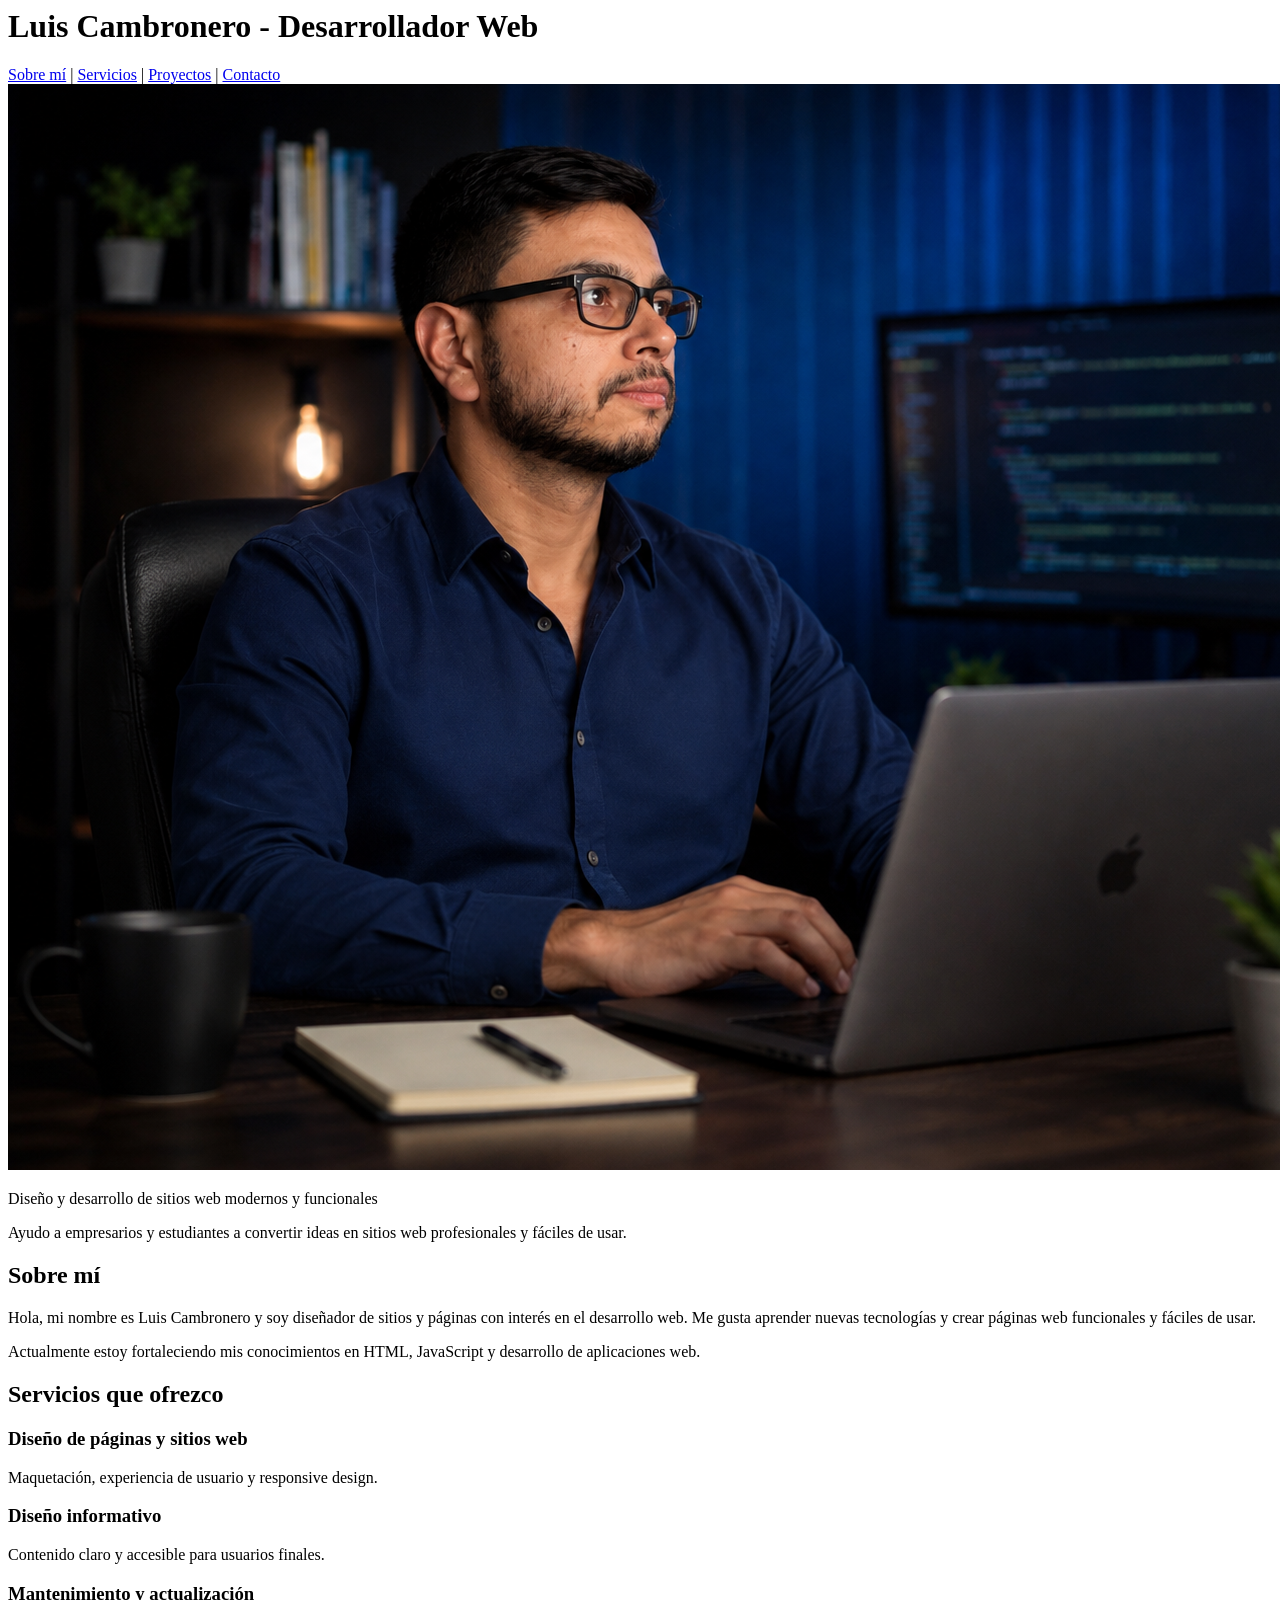
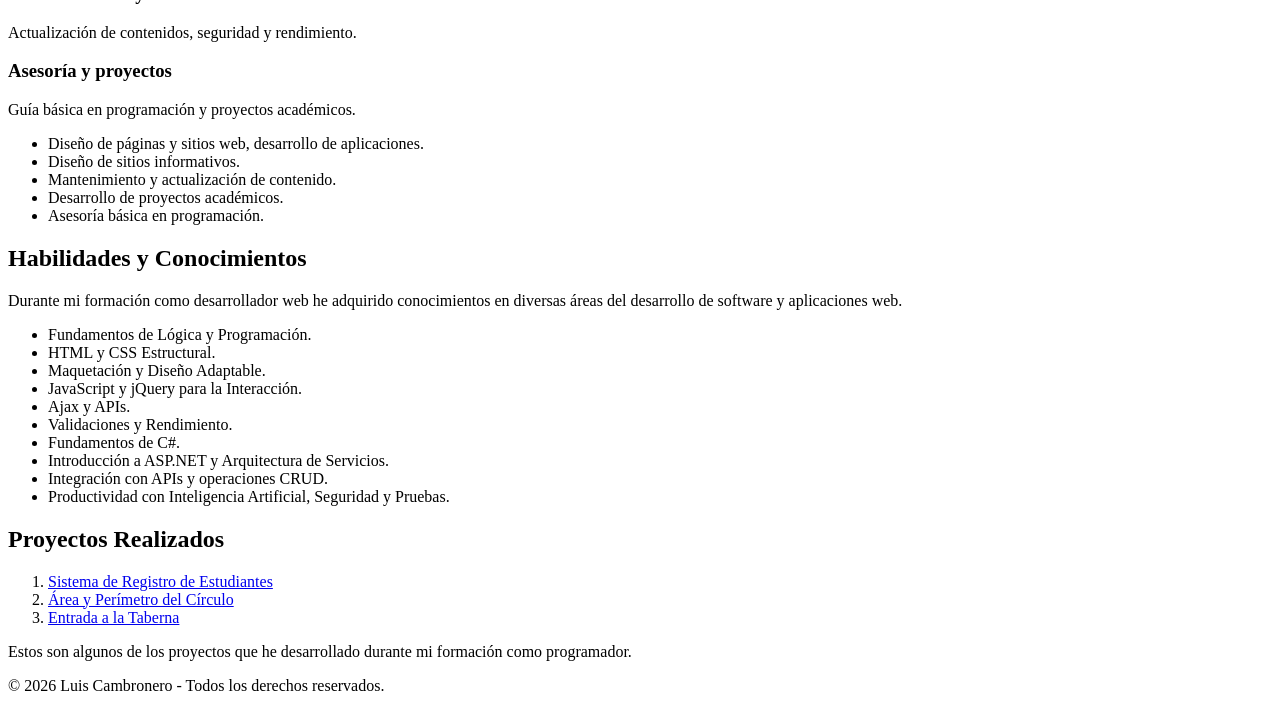
==== index.html @ 48f8bf29 "Primer version del portafolio web" ====
<head>

    <meta charset="UTF-8">
    <meta name="viewport" content="width=device-width, initial-scale=1.0">

    <title>Mi Página Freelancer</title>

    <link rel="stylesheet" href="css/styles.css">

</head>


<body>


<header>

    <h1>Luis Cambronero - Desarrollador Web</h1>


    <nav>

        <a href="#sobre-mi">Sobre mí</a> |
        <a href="#servicios">Servicios</a> |
        <a href="#proyectos">Proyectos</a> |
        <a href="contacto.html">Contacto</a>

    </nav>


</header>



<main>



    <section class="hero" aria-label="Presentación">


        <div class="photo" aria-label="Foto de Luis Cambronero">

            <img src="imagenes/perfil.png" alt="Luis Cambronero">

        </div>



        <div class="bloque">


            <h2>

                <span id="maquina"></span>

            </h2>



            <p>
                Diseño y desarrollo de sitios web modernos y funcionales
            </p>



            <p>
                Ayudo a empresarios y estudiantes a convertir ideas en sitios web profesionales y fáciles de usar.
            </p>


        </div>


    </section>





    <section id="sobre-mi">


        <h2>Sobre mí</h2>


        <p>
            Hola, mi nombre es Luis Cambronero y soy diseñador de sitios y páginas
            con interés en el desarrollo web. Me gusta aprender nuevas
            tecnologías y crear páginas web funcionales y fáciles de usar.
        </p>


        <p>
            Actualmente estoy fortaleciendo mis conocimientos en HTML,
            JavaScript y desarrollo de aplicaciones web.
        </p>


    </section>






    <section id="servicios">


        <h2>Servicios que ofrezco</h2>


      <!-- NOTA: AGREGAR EL MISMO EFECTO DE LA FOTO -->
        <div class="cards" aria-label="Servicios"> 


            <div class="card">

                <h3>Diseño de páginas y sitios web</h3>

                <p>
                    Maquetación, experiencia de usuario y responsive design.
                </p>

            </div>



            <div class="card">

                <h3>Diseño informativo</h3>

                <p>
                    Contenido claro y accesible para usuarios finales.
                </p>

            </div>



            <div class="card">

                <h3>Mantenimiento y actualización</h3>

                <p>
                    Actualización de contenidos, seguridad y rendimiento.
                </p>

            </div>



            <div class="card">

                <h3>Asesoría y proyectos</h3>

                <p>
                    Guía básica en programación y proyectos académicos.
                </p>

            </div>


        </div>





        <section class="servicios-detalle" aria-label="Servicios detallados">

            <ul>

                <li>Diseño de páginas y sitios web, desarrollo de aplicaciones.</li>

                <li>Diseño de sitios informativos.</li>

                <li>Mantenimiento y actualización de contenido.</li>

                <li>Desarrollo de proyectos académicos.</li>

                <li>Asesoría básica en programación.</li>

            </ul>


        </section>


    </section>







    <section id="habilidades">


        <h2>Habilidades y Conocimientos</h2>



        <p>
            Durante mi formación como desarrollador web he adquirido conocimientos
            en diversas áreas del desarrollo de software y aplicaciones web.
        </p>



        <ul>

            <li>Fundamentos de Lógica y Programación.</li>

            <li>HTML y CSS Estructural.</li>

            <li>Maquetación y Diseño Adaptable.</li>

            <li>JavaScript y jQuery para la Interacción.</li>

            <li>Ajax y APIs.</li>

            <li>Validaciones y Rendimiento.</li>

            <li>Fundamentos de C#.</li>

            <li>Introducción a ASP.NET y Arquitectura de Servicios.</li>

            <li>Integración con APIs y operaciones CRUD.</li>

            <li>Productividad con Inteligencia Artificial, Seguridad y Pruebas.</li>


        </ul>


    </section>







    <section id="proyectos">


        <h2>Proyectos Realizados</h2>



        <ol>


            <li>

                <a href="PRIMEREXAMEN.html" target="_blank">

                    Sistema de Registro de Estudiantes

                </a>

            </li>




            <li>

                <a href="AREAYPERIMETRO.HTML" target="_blank">

                    Área y Perímetro del Círculo

                </a>

            </li>




            <li>

                <a href="entradaataberna.html" target="_blank">

                    Entrada a la Taberna

                </a>

            </li>



        </ol>




        <p>
            Estos son algunos de los proyectos que he desarrollado durante mi formación como programador.
        </p>



    </section>




</main>





<footer>

    <p>
        © 2026 Luis Cambronero - Todos los derechos reservados.
    </p>

</footer>




<script src="js/script.js"></script>


</body>

</html>
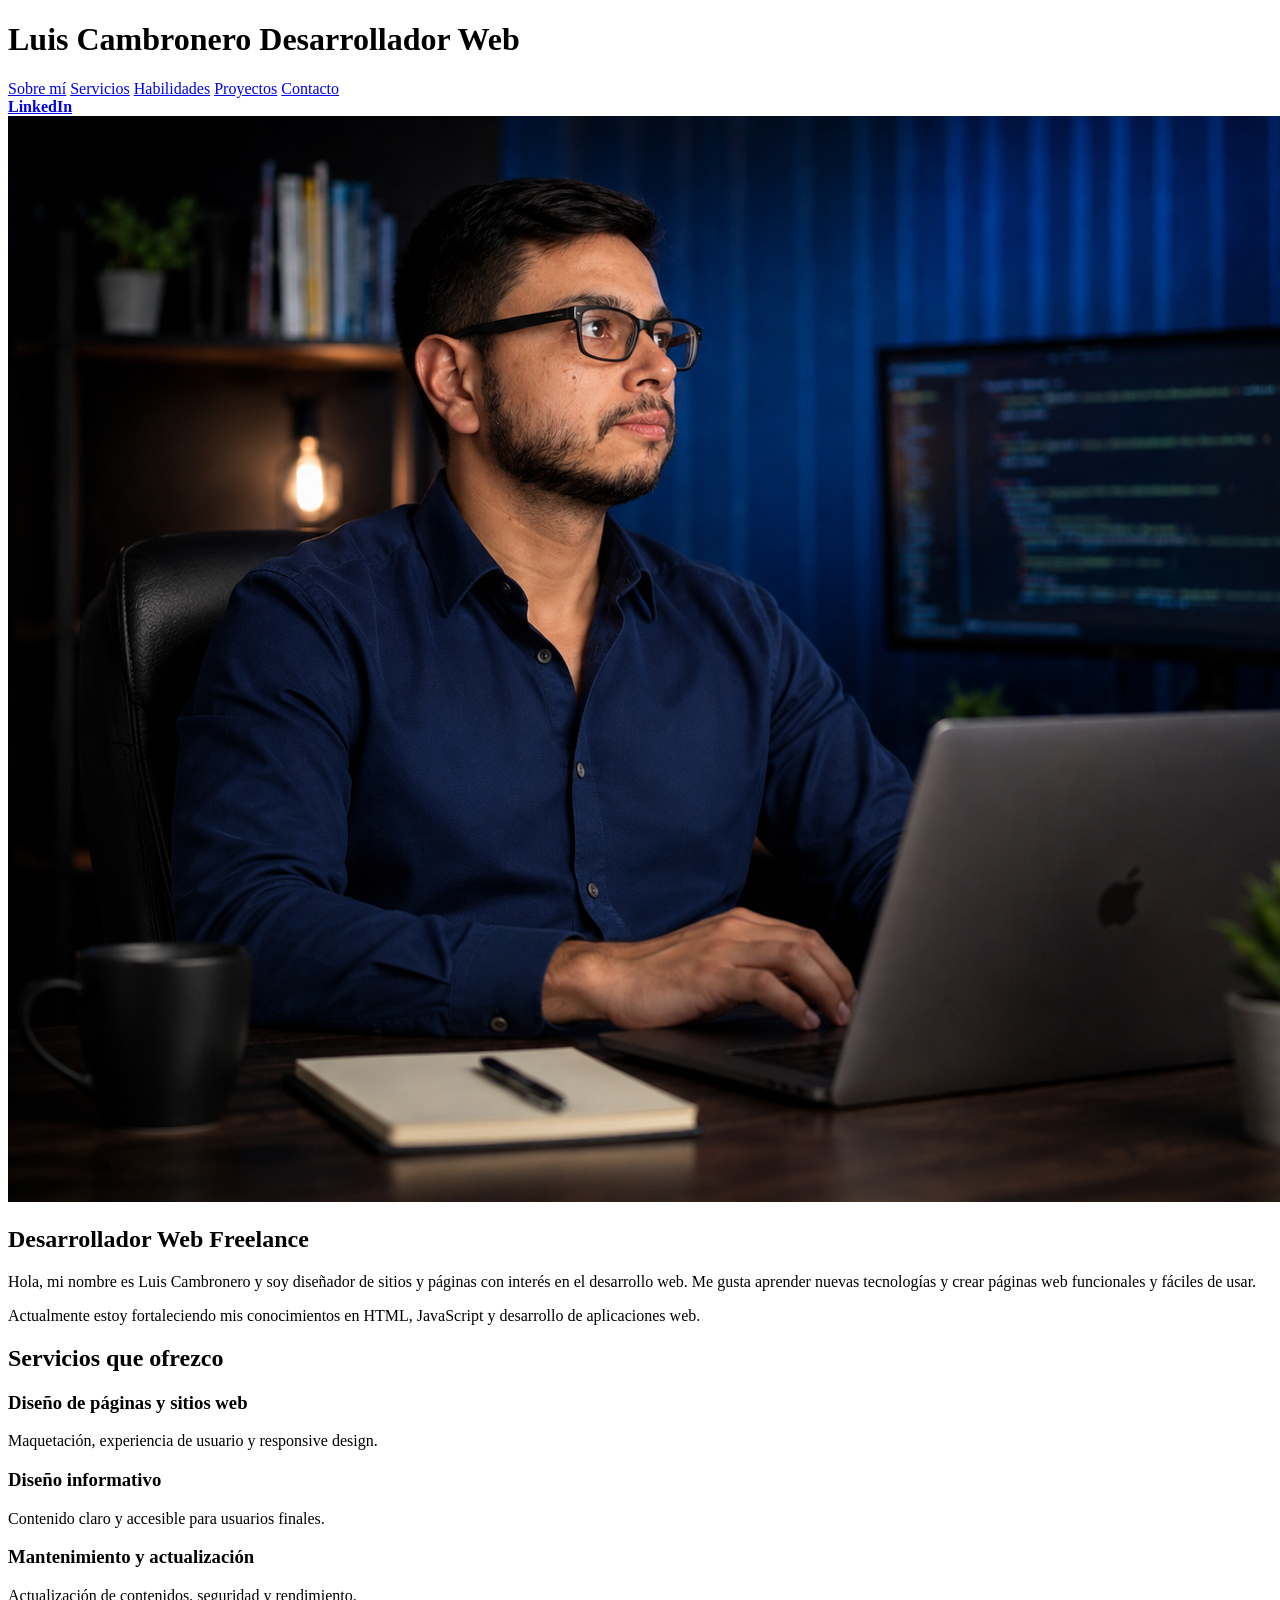
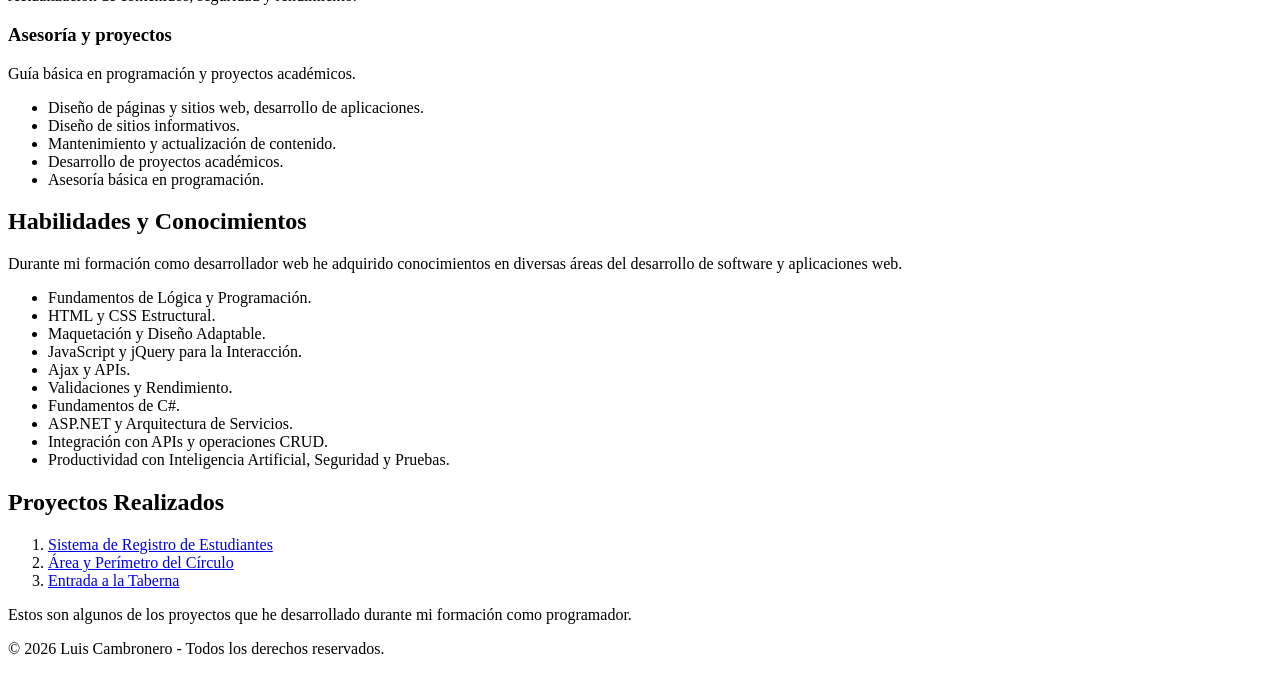
==== commit f7a4cf7c: "Ajustes de diseño y estilos de css con la foto" ====
--- a/index.html
+++ b/index.html
@@ -1,7 +1,11 @@
+<!DOCTYPE html>
+<html lang="en">
+
 <head>
 
     <meta charset="UTF-8">
     <meta name="viewport" content="width=device-width, initial-scale=1.0">
+    <meta name="description" content="Página principal de Luis Cambronero, desarrollador web freelance.">
 
     <title>Mi Página Freelancer</title>
 
@@ -13,318 +17,289 @@
 <body>
 
 
-<header>
-
-    <h1>Luis Cambronero - Desarrollador Web</h1>
-
-
-    <nav>
-
-        <a href="#sobre-mi">Sobre mí</a> |
-        <a href="#servicios">Servicios</a> |
-        <a href="#proyectos">Proyectos</a> |
-        <a href="contacto.html">Contacto</a>
-
-    </nav>
-
-
-</header>
-
-
-
-<main>
-
-
-
-    <section class="hero" aria-label="Presentación">
-
-
-        <div class="photo" aria-label="Foto de Luis Cambronero">
-
-            <img src="imagenes/perfil.png" alt="Luis Cambronero">
-
-        </div>
-
-
-
-        <div class="bloque">
-
-
-            <h2>
-
-                <span id="maquina"></span>
-
-            </h2>
+    <header>
+
+        <h1>Luis Cambronero Desarrollador Web</h1>
+
+
+        <nav>
+
+            <a href="#sobre-mi">Sobre mí</a>
+            <a href="#servicios">Servicios</a>
+            <a href="#habilidades">Habilidades</a>
+            <a href="#proyectos">Proyectos</a>
+            <a href="contacto.html">Contacto</a>
+
+        </nav>
+
+
+    </header>
+
+
+
+    <main>
+
+        <section class="hero">
+
+            <div class="photo">
+
+                
+                        
+                        <a href="https://www.linkedin.com/in/TU-USUARIO" target="_blank" rel="noopener noreferrer">
+                        <strong>LinkedIn</strong>
+                        </a>
+                    
+
+                <img src="imagenes/perfil.png" alt="Luis Cambronero">
+
+            </div>
+
+
+            <div class="bloque">
+
+                <h2>Desarrollador Web Freelance</h2>
+
+                <p>
+                    Hola, mi nombre es Luis Cambronero y soy diseñador de sitios y páginas
+                    con interés en el desarrollo web. Me gusta aprender nuevas
+                    tecnologías y crear páginas web funcionales y fáciles de usar.
+                </p>
+
+                <p>
+                    Actualmente estoy fortaleciendo mis conocimientos en HTML,
+                    JavaScript y desarrollo de aplicaciones web.
+                </p>
+
+            </div>
+
+        </section>
+
+
+
+
+
+
+        <section id="servicios">
+
+
+            <h2>Servicios que ofrezco</h2>
+
+
+            <!-- NOTA: AGREGAR EL MISMO EFECTO DE LA FOTO -->
+            <div class="cards" aria-label="Servicios">
+
+
+                <div class="card">
+
+                    <h3>Diseño de páginas y sitios web</h3>
+
+                    <p>
+                        Maquetación, experiencia de usuario y responsive design.
+                    </p>
+
+                </div>
+
+
+
+                <div class="card">
+
+                    <h3>Diseño informativo</h3>
+
+                    <p>
+                        Contenido claro y accesible para usuarios finales.
+                    </p>
+
+                </div>
+
+
+
+                <div class="card">
+
+                    <h3>Mantenimiento y actualización</h3>
+
+                    <p>
+                        Actualización de contenidos, seguridad y rendimiento.
+                    </p>
+
+                </div>
+
+
+
+                <div class="card">
+
+                    <h3>Asesoría y proyectos</h3>
+
+                    <p>
+                        Guía básica en programación y proyectos académicos.
+                    </p>
+
+                </div>
+
+
+            </div>
+
+
+
+
+
+            <div class="servicios-detalle" aria-label="Servicios detallados">
+
+                <ul>
+
+                    <li>Diseño de páginas y sitios web, desarrollo de aplicaciones.</li>
+
+                    <li>Diseño de sitios informativos.</li>
+
+                    <li>Mantenimiento y actualización de contenido.</li>
+
+                    <li>Desarrollo de proyectos académicos.</li>
+
+                    <li>Asesoría básica en programación.</li>
+
+                </ul>
+
+
+            </div>
+
+
+        </section>
+
+
+
+
+
+
+
+        <section id="habilidades">
+
+
+            <h2>Habilidades y Conocimientos</h2>
 
 
 
             <p>
-                Diseño y desarrollo de sitios web modernos y funcionales
+                Durante mi formación como desarrollador web he adquirido conocimientos
+                en diversas áreas del desarrollo de software y aplicaciones web.
             </p>
 
 
 
+            <ul>
+
+                <li>Fundamentos de Lógica y Programación.</li>
+
+                <li>HTML y CSS Estructural.</li>
+
+                <li>Maquetación y Diseño Adaptable.</li>
+
+                <li>JavaScript y jQuery para la Interacción.</li>
+
+                <li>Ajax y APIs.</li>
+
+                <li>Validaciones y Rendimiento.</li>
+
+                <li>Fundamentos de C#.</li>
+
+                <li>ASP.NET y Arquitectura de Servicios.</li>
+
+                <li>Integración con APIs y operaciones CRUD.</li>
+
+                <li>Productividad con Inteligencia Artificial, Seguridad y Pruebas.</li>
+
+
+            </ul>
+
+
+        </section>
+
+
+
+
+
+
+
+        <section id="proyectos">
+
+
+            <h2>Proyectos Realizados</h2>
+
+
+
+            <ol>
+
+
+                <li>
+
+                    <a href="PRIMEREXAMEN.html" target="_blank">
+
+                        Sistema de Registro de Estudiantes
+
+                    </a>
+
+                </li>
+
+
+
+
+                <li>
+
+                    <a href="AREAYPERIMETRO.HTML" target="_blank">
+
+                        Área y Perímetro del Círculo
+
+                    </a>
+
+                </li>
+
+
+
+
+                <li>
+
+                    <a href="entradaataberna.html" target="_blank">
+
+                        Entrada a la Taberna
+
+                    </a>
+
+                </li>
+
+
+
+            </ol>
+
+
+
+
             <p>
-                Ayudo a empresarios y estudiantes a convertir ideas en sitios web profesionales y fáciles de usar.
+                Estos son algunos de los proyectos que he desarrollado durante mi formación como programador.
             </p>
 
 
-        </div>
-
-
-    </section>
-
-
-
-
-
-    <section id="sobre-mi">
-
-
-        <h2>Sobre mí</h2>
-
+
+        </section>
+
+
+
+
+    </main>
+
+
+
+
+
+    <footer>
 
         <p>
-            Hola, mi nombre es Luis Cambronero y soy diseñador de sitios y páginas
-            con interés en el desarrollo web. Me gusta aprender nuevas
-            tecnologías y crear páginas web funcionales y fáciles de usar.
+            © 2026 Luis Cambronero - Todos los derechos reservados.
         </p>
 
-
-        <p>
-            Actualmente estoy fortaleciendo mis conocimientos en HTML,
-            JavaScript y desarrollo de aplicaciones web.
-        </p>
-
-
-    </section>
-
-
-
-
-
-
-    <section id="servicios">
-
-
-        <h2>Servicios que ofrezco</h2>
-
-
-      <!-- NOTA: AGREGAR EL MISMO EFECTO DE LA FOTO -->
-        <div class="cards" aria-label="Servicios"> 
-
-
-            <div class="card">
-
-                <h3>Diseño de páginas y sitios web</h3>
-
-                <p>
-                    Maquetación, experiencia de usuario y responsive design.
-                </p>
-
-            </div>
-
-
-
-            <div class="card">
-
-                <h3>Diseño informativo</h3>
-
-                <p>
-                    Contenido claro y accesible para usuarios finales.
-                </p>
-
-            </div>
-
-
-
-            <div class="card">
-
-                <h3>Mantenimiento y actualización</h3>
-
-                <p>
-                    Actualización de contenidos, seguridad y rendimiento.
-                </p>
-
-            </div>
-
-
-
-            <div class="card">
-
-                <h3>Asesoría y proyectos</h3>
-
-                <p>
-                    Guía básica en programación y proyectos académicos.
-                </p>
-
-            </div>
-
-
-        </div>
-
-
-
-
-
-        <section class="servicios-detalle" aria-label="Servicios detallados">
-
-            <ul>
-
-                <li>Diseño de páginas y sitios web, desarrollo de aplicaciones.</li>
-
-                <li>Diseño de sitios informativos.</li>
-
-                <li>Mantenimiento y actualización de contenido.</li>
-
-                <li>Desarrollo de proyectos académicos.</li>
-
-                <li>Asesoría básica en programación.</li>
-
-            </ul>
-
-
-        </section>
-
-
-    </section>
-
-
-
-
-
-
-
-    <section id="habilidades">
-
-
-        <h2>Habilidades y Conocimientos</h2>
-
-
-
-        <p>
-            Durante mi formación como desarrollador web he adquirido conocimientos
-            en diversas áreas del desarrollo de software y aplicaciones web.
-        </p>
-
-
-
-        <ul>
-
-            <li>Fundamentos de Lógica y Programación.</li>
-
-            <li>HTML y CSS Estructural.</li>
-
-            <li>Maquetación y Diseño Adaptable.</li>
-
-            <li>JavaScript y jQuery para la Interacción.</li>
-
-            <li>Ajax y APIs.</li>
-
-            <li>Validaciones y Rendimiento.</li>
-
-            <li>Fundamentos de C#.</li>
-
-            <li>Introducción a ASP.NET y Arquitectura de Servicios.</li>
-
-            <li>Integración con APIs y operaciones CRUD.</li>
-
-            <li>Productividad con Inteligencia Artificial, Seguridad y Pruebas.</li>
-
-
-        </ul>
-
-
-    </section>
-
-
-
-
-
-
-
-    <section id="proyectos">
-
-
-        <h2>Proyectos Realizados</h2>
-
-
-
-        <ol>
-
-
-            <li>
-
-                <a href="PRIMEREXAMEN.html" target="_blank">
-
-                    Sistema de Registro de Estudiantes
-
-                </a>
-
-            </li>
-
-
-
-
-            <li>
-
-                <a href="AREAYPERIMETRO.HTML" target="_blank">
-
-                    Área y Perímetro del Círculo
-
-                </a>
-
-            </li>
-
-
-
-
-            <li>
-
-                <a href="entradaataberna.html" target="_blank">
-
-                    Entrada a la Taberna
-
-                </a>
-
-            </li>
-
-
-
-        </ol>
-
-
-
-
-        <p>
-            Estos son algunos de los proyectos que he desarrollado durante mi formación como programador.
-        </p>
-
-
-
-    </section>
-
-
-
-
-</main>
-
-
-
-
-
-<footer>
-
-    <p>
-        © 2026 Luis Cambronero - Todos los derechos reservados.
-    </p>
-
-</footer>
-
-
-
-
-<script src="js/script.js"></script>
+    </footer>
+
+
+
+
+    <script src="js/script.js"></script>
 
 
 </body>
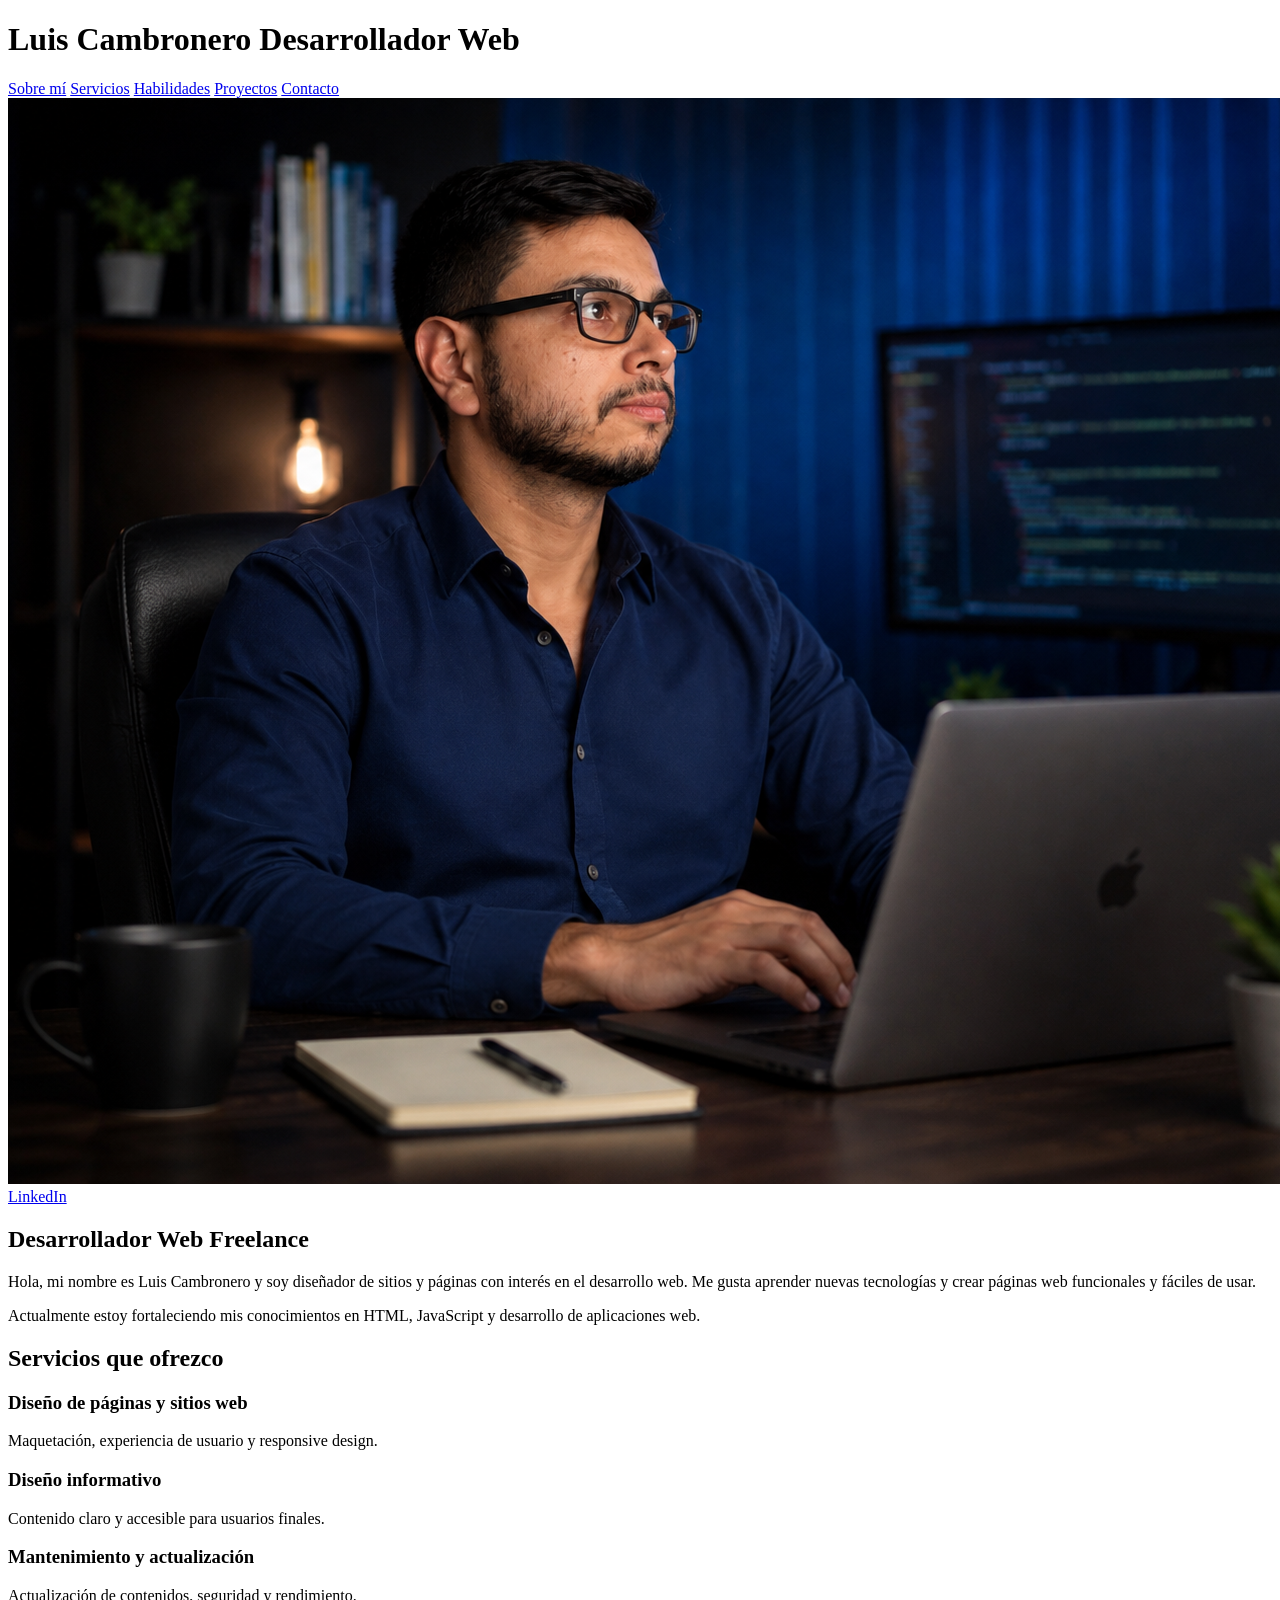
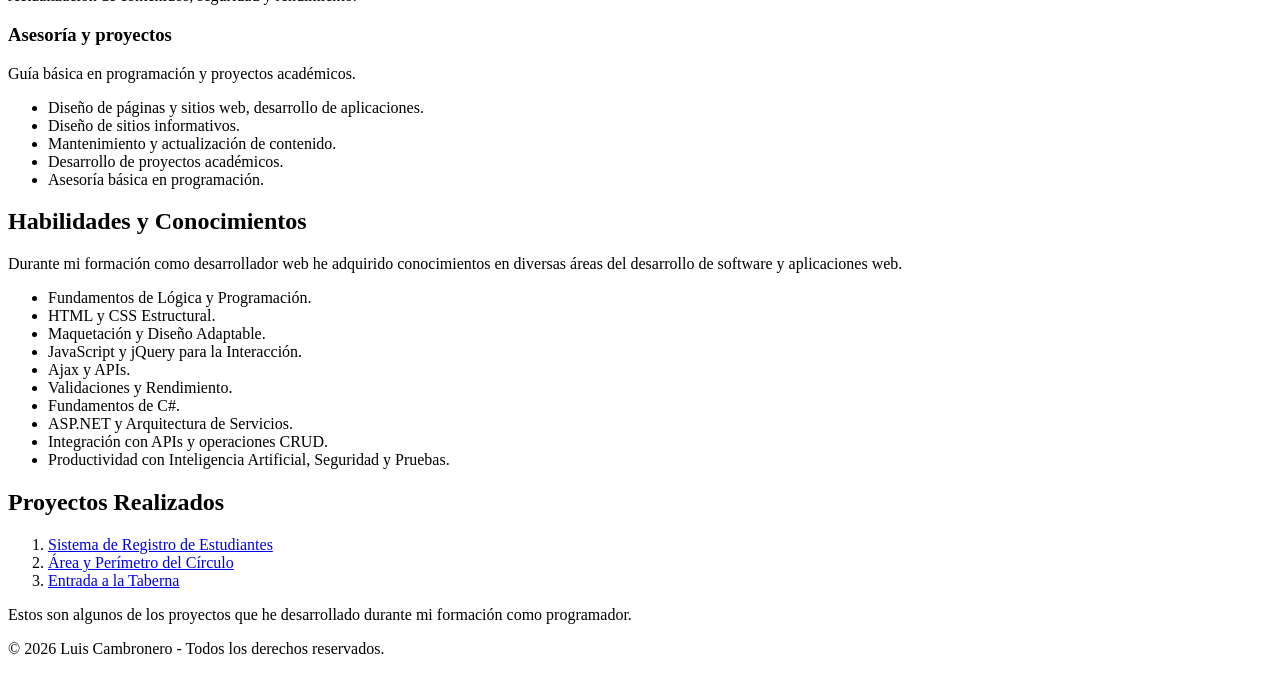
==== commit 7b5bfc5d: "Agrega efecto hover de LinkedIn y mejoras al portafolio" ====
--- a/index.html
+++ b/index.html
@@ -43,14 +43,11 @@
 
             <div class="photo">
 
-                
-                        
-                        <a href="https://www.linkedin.com/in/TU-USUARIO" target="_blank" rel="noopener noreferrer">
-                        <strong>LinkedIn</strong>
-                        </a>
-                    
-
                 <img src="imagenes/perfil.png" alt="Luis Cambronero">
+
+                <a href="https://www.linkedin.com/in/TU-USUARIO" target="_blank" rel="noopener noreferrer">
+                    LinkedIn
+                </a>
 
             </div>
 
